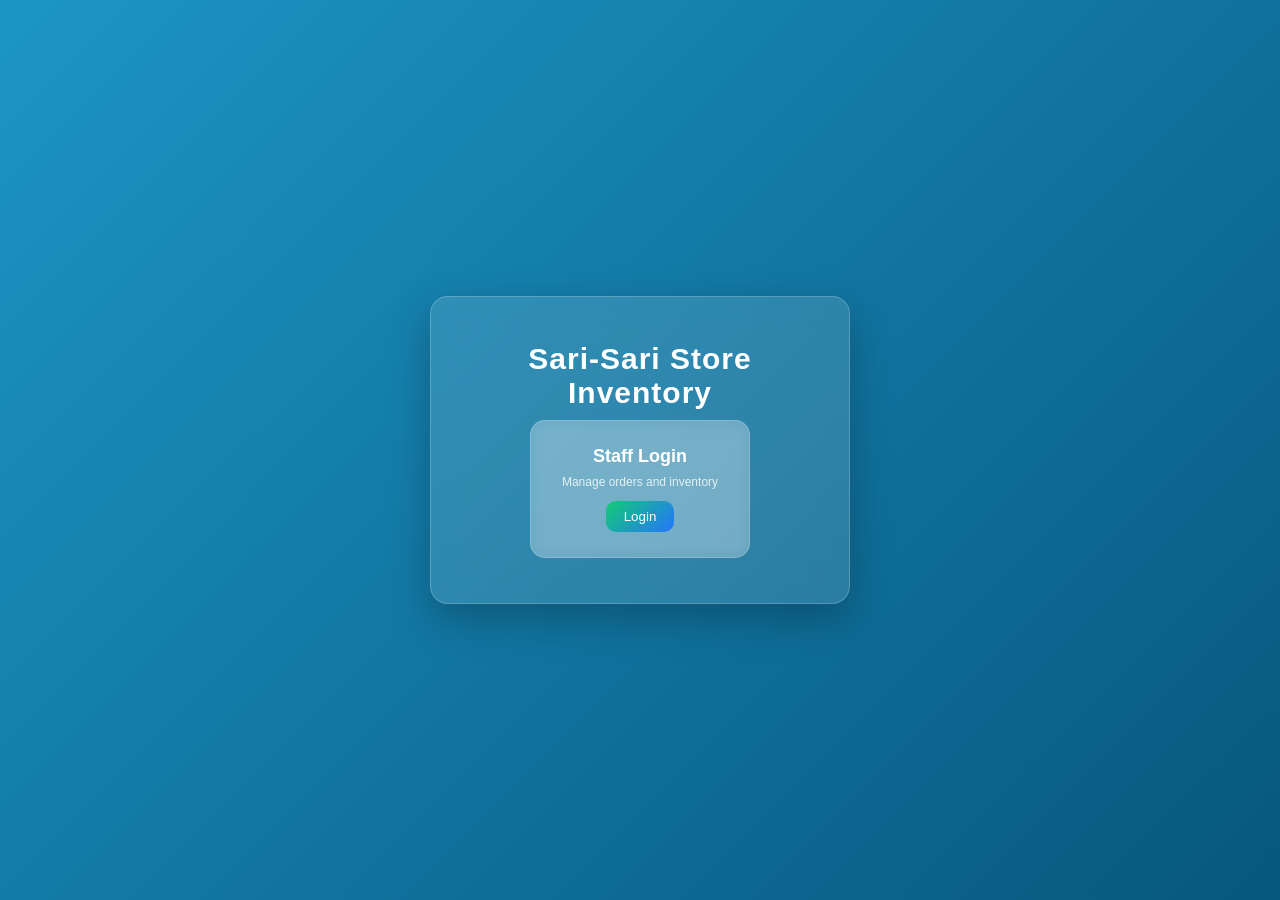
==== INC/index.html @ 5c4dc4d6 "Add files via upload" ====
<!DOCTYPE html>
<html>
<head>
    <title>Sari-Sari Store Inventory</title>
    <link rel="stylesheet" href="style.css">

   <style>
* {
    margin: 0;
    padding: 0;
    box-sizing: border-box;
    font-family: 'Segoe UI', Tahoma, Geneva, Verdana, sans-serif;
}

/* BACKGROUND */
body {
    height: 100vh;
    display: flex;
    justify-content: center;
    align-items: center;
    background: linear-gradient(135deg, #1793c4f9 0%, #07577e 100%);
}

/* MAIN CARD */
.main-box {
    background: rgba(255, 255, 255, 0.12);
    backdrop-filter: blur(12px);
    -webkit-backdrop-filter: blur(12px);
    padding: 45px;
    border-radius: 18px;
    width: 420px;
    text-align: center;
    box-shadow: 0 15px 40px rgba(0, 0, 0, 0.25);
    border: 1px solid rgba(255, 255, 255, 0.2);
}

/* TITLE */
.login-title {
    font-size: 30px;
    margin-bottom: 10px;
    color: #ffffff;
    font-weight: 700;
    letter-spacing: 1px;
}

.login-subtitle {
    color: rgba(255, 255, 255, 0.8);
    margin-bottom: 25px;
    font-size: 14px;
}

/* CHOICES */
.choice-container {
    display: flex;
    justify-content: center;
    gap: 18px;
}

/* TILE CARD */
.choice-tile {
    background: rgba(255, 255, 255, 0.25);
    padding: 25px;
    width: 220px;
    border-radius: 15px;
    cursor: pointer;
    transition: all 0.3s ease;
    border: 1px solid rgba(255, 255, 255, 0.2);
    backdrop-filter: blur(8px);
}

.choice-tile:hover {
    transform: translateY(-8px) scale(1.02);
    background: rgba(255, 255, 255, 0.35);
    box-shadow: 0 10px 25px rgba(0, 0, 0, 0.2);
}

/* TILE TEXT */
.choice-tile h2 {
    font-size: 18px;
    margin-bottom: 8px;
    color: #fff;
}

.choice-tile p {
    font-size: 12px;
    color: rgba(255, 255, 255, 0.8);
}

/* LOGIN FORM */
#staffLoginForm {
    display: none;
    margin-top: 20px;
}

/* INPUT FIELD */
.form-group {
    position: relative;
    margin-top: 15px;
}

.form-input {
    width: 100%;
    padding: 12px 12px 12px 15px;
    border-radius: 10px;
    border: none;
    outline: none;
    font-size: 14px;
    background: rgba(255, 255, 255, 0.85);
    transition: 0.3s;
}

.form-input:focus {
    background: #fff;
    box-shadow: 0 0 0 3px rgba(118, 75, 162, 0.3);
}

/* BUTTON GENERAL */
.login-btn {
    padding: 12px;
    border: none;
    border-radius: 10px;
    color: white;
    cursor: pointer;
    font-weight: 600;
    transition: 0.3s;
}

/* TILE BUTTON */
.choice-tile button {
    margin-top: 12px;
    padding: 8px 18px;
    border: none;
    border-radius: 10px;
    background: linear-gradient(135deg, #11cb74, #2575fc);
    color: white;
    cursor: pointer;
    transition: 0.3s;
}

.choice-tile button:hover {
    transform: scale(1.05);
    opacity: 0.9;
}
</style>
</head>

<body>

<div id="choiceScreen">
    <div class="main-box">

        <h1 class="login-title">Sari-Sari Store Inventory</h1>

        <div class="choice-container">
            <div class="choice-tile">
                <h2>Staff Login</h2>
                <p>Manage orders and inventory</p>
                <button onclick="showStaffLogin()">Login</button>
            </div>
        </div>

        <!-- STAFF LOGIN FORM -->
        <div id="staffLoginForm">
            <div class="form-group">
                <input type="text" class="form-input" id="username" placeholder="Username">
            </div>

            <div class="form-group">
                <input type="password" class="form-input" id="password" placeholder="Password">
            </div>

            <div style="display: flex; gap: 10px; margin-top: 20px;">
                <button class="login-btn" onclick="staffLogin()" style="flex: 1; background: linear-gradient(135deg, #667eea 0%, #764ba2 100%);">
                    Login
                </button>
                <button class="login-btn" onclick="hideStaffLogin()" style="flex: 1; background: #6c757d;">
                    Cancel
                </button>
            </div>
        </div>

    </div>
</div>

<script src="script.js"></script>

</body>
</html>
---- INC/style.css ----
body {
    font-family: 'Segoe UI', sans-serif;
    background: linear-gradient(to right, #86b9ef, #cfe9ff);
    margin: 0;
    padding: 0;
}

/* Title */
h1 {
    font-size: 32px;
    font-weight: bold;
    color: white;
    margin: 0;
}

/* Header container */
.header {
    background: linear-gradient(to right, #2c3e50, #3498db);
    padding: 20px;
    text-align: center;
    border-bottom: 4px solid #1abc9c;
    box-shadow: 0 4px 8px rgba(0,0,0,0.2);
}

/* Optional subtitle */
.subtitle {
    color: #ecf0f1;
    font-size: 14px;
    margin-top: 5px;
}
/* Container Card */
.form {
    background: rgb(255, 255, 255);
    padding: 20px;
    margin: 20px auto;
    width: 70%;
    border-radius: 12px;
    box-shadow: 0 4px 10px rgba(0,0,0,0.1);

    display: flex;
    justify-content: center;
    align-items: center;
    gap: 10px;
    flex-wrap: nowrap;
}
/*inputs*/
.form input {
    flex: 1;
    padding: 10px;
    width: 25%;
    border: 1px solid #ccc;
    border-radius: 8px;
    outline: none;
    height: 42px;
}
.form input:focus {
    border-color: #3498db;
    box-shadow: 0 0 5px #3498db;
}

/* Button */
button {
    padding: 10px 15px;
    white-space: nowrap; /* prevents text from breaking */
}

button:hover {
    background: #219150;
    transform: scale(1.05);
}

/*table*/
table {
    border-collapse: separate;
    border-spacing: 10px;
}
/* Table Header */
th {
    background: #3498db;
    color: white;
}

td, th {
    background: white;
    padding: 12px;
    border-radius: 8px;
    box-shadow: 0 2px 6px rgba(0,0,0,0.1);
}
/* Zebra effect */
tr:nth-child(even) {
    background: #f2f2f2;
}

/* Hover effect */
tr:hover {
    background: #eaf6ff;
}

/* Status styles */
.low {
    color: white;
    background: #e74c3c;
    padding: 5px 10px;
    border-radius: 5px;
}

.ok {
    color: white;
    background: #2ecc71;
    padding: 5px 10px;
    border-radius: 5px;
}
/* DASHBOARD */
.dashboard {
    display: flex;
    justify-content: center;
    gap: 15px;
    margin: 20px;
}

.card {
    background: white;
    padding: 15px 25px;
    border-radius: 10px;
    box-shadow: 0 4px 8px rgba(0,0,0,0.1);
    font-weight: bold;
}

.lowCard {
    background: #e74c3c;
    color: white;
}

.valueCard {
    background: #2ecc71;
    color: white;
}

/* SEARCH */
#search {
    padding: 10px;
    width: 50%;
    margin: 10px auto;
    display: block;
    border-radius: 8px;
    border: 1px solid #ccc;
}

/* ACTION BUTTONS */
td button {
    margin: 2px;
    padding: 5px 8px;
    font-size: 12px;
}

.editBtn {
    background: #f39c12;
}

.deleteBtn {
    background: #e74c3c;
}
.search-container {
    width: 50%;
    margin: 20px auto;
    position: relative;
}

/* Input */
.search-container input {
    width: 100%;
    padding: 12px 15px 12px 40px;
    border-radius: 25px;
    border: 1px solid #ccc;
    outline: none;
    font-size: 14px;
    transition: 0.3s;
    box-shadow: 0 2px 5px rgba(0,0,0,0.1);
}

/* Icon */
.search-icon {
    position: absolute;
    left: 12px;
    top: 50%;
    transform: translateY(-50%);
    font-size: 16px;
    color: #c89898;
}

/* Focus effect */
.search-container input:focus {
    border-color: #3498db;
    box-shadow: 0 0 8px rgba(52, 152, 219, 0.5);
}

/* Hover effect */
.search-container input:hover {
    border-color: #3498db;
}
.search-container {
    width: 50%;
    margin: 20px auto;
    position: relative;
}
.add-btn {
    background: linear-gradient(135deg, #27ae60, #2ecc71);
    color: white;
    border: none;
    padding: 12px 20px;
    border-radius: 10px;
    cursor: pointer;
    font-weight: bold;
    font-size: 14px;
    display: flex;
    align-items: center;
    gap: 5px;
    transition: 0.3s;
    white-space: nowrap;
    height: 42px;
    letter-spacing: 0.5px;
}

/* Hover effect */
.add-btn:hover {
    background: linear-gradient(135deg, #219150, #27ae60);
    transform: translateY(-2px);
    box-shadow: 0 4px 10px rgba(0,0,0,0.2);
}

/* Click effect */
.add-btn:active {
    transform: scale(0.95);
}
/* Table container */
.inventory-table {
    width: 85%;
    margin: 20px auto;
    border-collapse: separate;
    border-spacing: 0 12px;
}

/* Header */
.inventory-table th {
    background: linear-gradient(to right, #3498db, #2980b9);
    color: white;
    padding: 14px;
    font-size: 14px;
}
/* Cells */
.inventory-table td {
     padding: 12px;
    text-align: center;
    border: none;
}

/* Zebra rows */
.inventory-table tr:nth-child(even) {
    background: #f8f9ff;
}

/* Hover effect */
.inventory-table tr:hover {
    background: #eaf4ff;
    transition: 0.2s;
}

/* Action buttons */
.inventory-table button {
    padding: 5px 8px;
    margin: 2px;
    font-size: 12px;
    border-radius: 6px;
}

/* Rounded corners */
.inventory-table tbody tr td:first-child {
       background: #1e1e1e;
    color: white;
    font-weight: bold;
}

.inventory-table tbody tr td:last-child {
    border-top-right-radius: 10px;
    border-bottom-right-radius: 10px;
}

/* Hover */
.inventory-table tbody tr:hover {
    transform: translateY(-2px);
    transition: 0.2s;
}


.low-row {
    background-color: #f0f0f0 !important;
}

tbody tr {
    background: white;
    box-shadow: 0 4px 12px #3498db33;
    border-radius: 10px;
    overflow: hidden;
    border-left: 5px solid #2ecc71;
}

/* remove borders */
td {
    border: none;
    padding: 12px;
}

/* round corners */
tbody tr td:first-child {
    border-top-left-radius: 10px;
    border-bottom-left-radius: 10px;
}

tbody tr td:last-child {
    border-top-right-radius: 10px;
    border-bottom-right-radius: 10px;
}

/* hover effect */
tbody tr:hover {
    transform: translateY(-2px);
    transition: 0.2s;
}
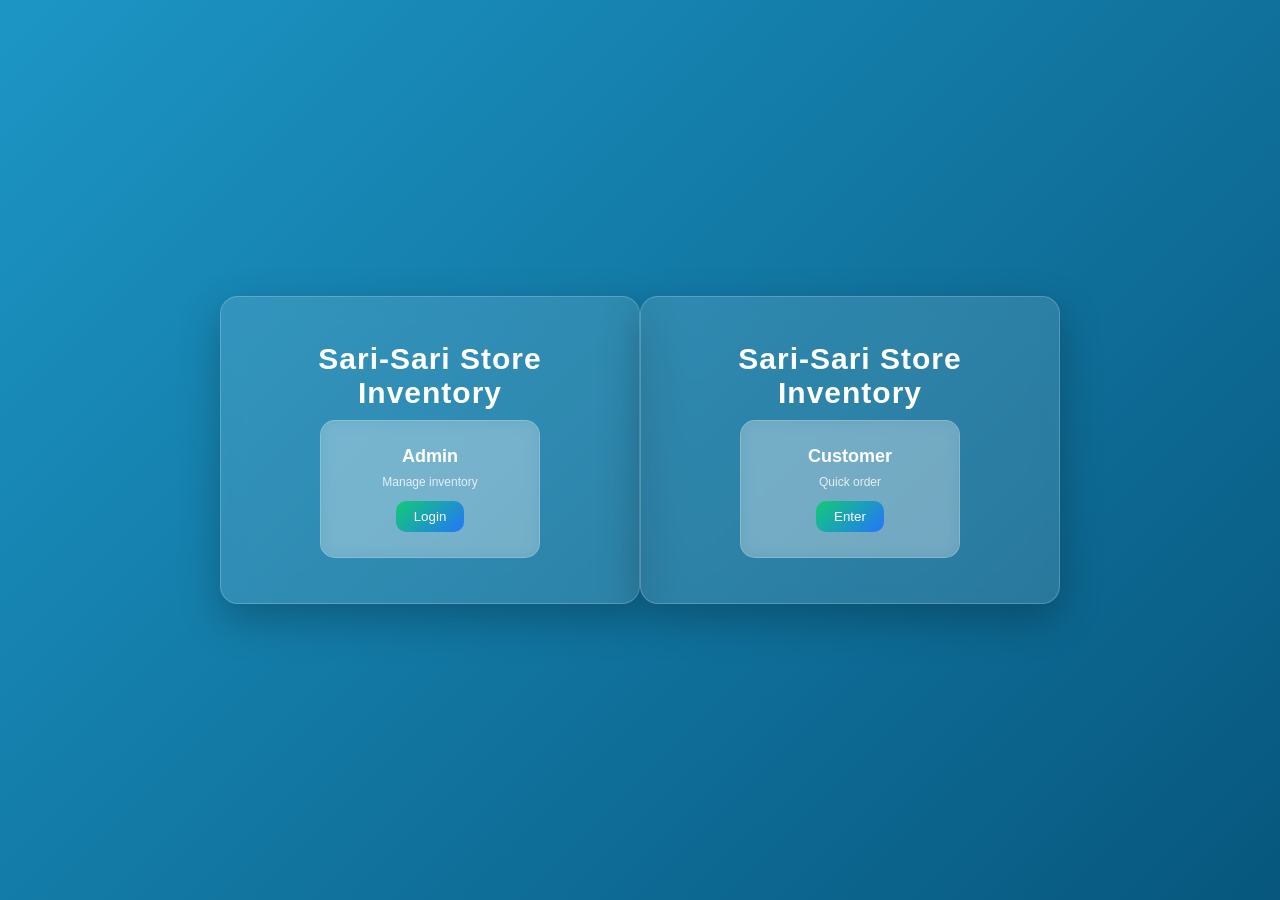
==== commit 6d84f216: "Add files via upload" ====
--- a/INC/index.html
+++ b/INC/index.html
@@ -15,7 +15,7 @@
 /* BACKGROUND */
 body {
     height: 100vh;
-    display: flex;
+    display: flex; 
     justify-content: center;
     align-items: center;
     background: linear-gradient(135deg, #1793c4f9 0%, #07577e 100%);
@@ -146,40 +146,161 @@
 
 <body>
 
+<!-- CHOICE SCREEN -->
 <div id="choiceScreen">
     <div class="main-box">
-
+        <h1 class="login-title">Sari-Sari Store Inventory</h1>
+
+        <div class="choice-container">
+
+            <div class="choice-tile">
+                <h2>Admin</h2>
+                <p>Manage inventory</p>
+                <button onclick="showStaffLogin()">Login</button>
+            </div>
+
+        </div>
+
+        <!-- LOGIN -->
+        <div id="staffLoginForm">
+            <input id="username" placeholder="Username">
+            <input id="password" type="password" placeholder="Password">
+
+            <button onclick="staffLogin()">Login</button>
+        </div>
+
+    </div>
+</div>
+
+<!-- ADMIN PANEL (ONLY ONE) -->
+<div id="adminPanel" style="display:none;">
+
+    <h1>ADMIN INVENTORY</h1>
+
+    <!-- DASHBOARD -->
+    <div class="dashboard">
+        <div>Total Products: <span id="totalProducts">0</span></div>
+        <div>Low Stock: <span id="lowStock">0</span></div>
+        <div>Total Value: ₱<span id="totalValue">0</span></div>
+    </div>
+
+    <!-- FORM -->
+    <div class="form">
+        <input id="name" placeholder="Product Name">
+        <input id="quantity" type="number" placeholder="Quantity">
+        <input id="price" type="number" placeholder="Price">
+        <input id="level" type="number" placeholder="Low Level">
+        <input id="expiry" type="date">
+
+        <select id="category">
+            <option>Food</option>
+            <option>Drinks</option>
+            <option>Household</option>
+            <option>Instant Goods</option>
+        </select>
+
+        <button onclick="addProduct()">Add Product</button>
+    </div>
+
+    <!-- INVENTORY -->
+    <div class="category-box food">
+        <h2>Food Inventory</h2>
+        <table><tbody id="foodList"></tbody></table>
+    </div>
+
+    <div class="category-box drinks">
+        <h2>Drinks Inventory</h2>
+        <table><tbody id="drinksList"></tbody></table>
+    </div>
+
+    <div class="category-box household">
+        <h2>Household Inventory</h2>
+        <table><tbody id="householdList"></tbody></table>
+    </div>
+
+    <div class="category-box instant">
+        <h2>Instant Goods Inventory</h2>
+        <table><tbody id="instantList"></tbody></table>
+    </div>
+
+</div>
+
+<script src="script.js"></script>
+
+</body> 
+
+<!-- CHOICE SCREEN -->
+<div id="choiceScreen">
+    <div class="main-box">
         <h1 class="login-title">Sari-Sari Store Inventory</h1>
 
         <div class="choice-container">
             <div class="choice-tile">
-                <h2>Staff Login</h2>
-                <p>Manage orders and inventory</p>
-                <button onclick="showStaffLogin()">Login</button>
+                <h2>Customer</h2>
+                <p>Quick order</p>
+                <button onclick="goToCustomer()">Enter</button>
             </div>
+
         </div>
 
-        <!-- STAFF LOGIN FORM -->
-        <div id="staffLoginForm">
-            <div class="form-group">
-                <input type="text" class="form-input" id="username" placeholder="Username">
-            </div>
-
-            <div class="form-group">
-                <input type="password" class="form-input" id="password" placeholder="Password">
-            </div>
-
-            <div style="display: flex; gap: 10px; margin-top: 20px;">
-                <button class="login-btn" onclick="staffLogin()" style="flex: 1; background: linear-gradient(135deg, #667eea 0%, #764ba2 100%);">
-                    Login
-                </button>
-                <button class="login-btn" onclick="hideStaffLogin()" style="flex: 1; background: #6c757d;">
-                    Cancel
-                </button>
-            </div>
-        </div>
-
-    </div>
+<!-- ADMIN PANEL (ONLY ONE) -->
+<div id="adminPanel" style="display:none;">
+
+    <h1>ADMIN INVENTORY</h1>
+
+    <!-- DASHBOARD -->
+    <div class="dashboard">
+        <div>Total Products: <span id="totalProducts">0</span></div>
+        <div>Low Stock: <span id="lowStock">0</span></div>
+        <div>Total Value: ₱<span id="totalValue">0</span></div>
+    </div>
+
+    <!-- FORM -->
+    <div class="form">
+        <input id="name" placeholder="Product Name">
+        <input id="quantity" type="number" placeholder="Quantity">
+        <input id="price" type="number" placeholder="Price">
+        <input id="level" type="number" placeholder="Low Level">
+        <input id="expiry" type="date">
+
+        <select id="category">
+            <option>Food</option>
+            <option>Drinks</option>
+            <option>Household</option>
+            <option>Instant Goods</option>
+        </select>
+
+        <button onclick="addProduct()">Add Product</button>
+    </div>
+
+    <!-- INVENTORY -->
+    <div class="category-box food">
+        <h2>Food Inventory</h2>
+        <table><tbody id="foodList"></tbody></table>
+    </div>
+
+    <div class="category-box drinks">
+        <h2>Drinks Inventory</h2>
+        <table><tbody id="drinksList"></tbody></table>
+    </div>
+
+    <div class="category-box household">
+        <h2>Household Inventory</h2>
+        <table><tbody id="householdList"></tbody></table>
+    </div>
+
+    <div class="category-box instant">
+        <h2>Instant Goods Inventory</h2>
+        <table><tbody id="instantList"></tbody></table>
+    </div>
+
+</div>
+
+<!-- CUSTOMER SCREEN -->
+<div id="customerScreen" style="display:none;">
+    <h1>Customer Store</h1>
+    <button onclick="goBack()">Back</button>
+    <div id="customerList"></div>
 </div>
 
 <script src="script.js"></script>
--- a/INC/style.css
+++ b/INC/style.css
@@ -12,6 +12,8 @@
     color: white;
     margin: 0;
 }
+
+
 
 /* Header container */
 .header {
@@ -71,29 +73,29 @@
 
 /*table*/
 table {
-    border-collapse: separate;
-    border-spacing: 10px;
-}
-/* Table Header */
+    width: 80%;
+    margin: 20px auto;
+    border-collapse: separate !important;
+    border-spacing: 10px !important;
+}
+
+td {
+    background: white;
+    padding: 5px 8px;
+    border-radius: 8px;
+    box-shadow: 0 2px 6px rgba(0,0,0,0.1);
+}
+
 th {
-    background: #3498db;
-    color: white;
-}
-
-td, th {
-    background: white;
+    background: linear-gradient(135deg, #3498db, #2980b9);
+    color: white;
     padding: 12px;
     border-radius: 8px;
-    box-shadow: 0 2px 6px rgba(0,0,0,0.1);
-}
-/* Zebra effect */
-tr:nth-child(even) {
-    background: #f2f2f2;
-}
-
-/* Hover effect */
-tr:hover {
-    background: #eaf6ff;
+    box-shadow: 0 3px 8px rgba(0,0,0,0.2);
+}
+
+tbody tr:hover td {
+    transform: translateY(-2px);
 }
 
 /* Status styles */
@@ -192,6 +194,7 @@
 .search-container input:focus {
     border-color: #3498db;
     box-shadow: 0 0 8px rgba(52, 152, 219, 0.5);
+      letter-spacing: 0.5px;
 }
 
 /* Hover effect */
@@ -236,8 +239,11 @@
 .inventory-table {
     width: 85%;
     margin: 20px auto;
-    border-collapse: separate;
-    border-spacing: 0 12px;
+    border-collapse: collapse;
+    background: white;
+    border-radius: 12px;
+    overflow: hidden;
+    box-shadow: 0 4px 12px rgba(0,0,0,0.1);
 }
 
 /* Header */
@@ -246,12 +252,14 @@
     color: white;
     padding: 14px;
     font-size: 14px;
-}
+    letter-spacing: 0.5px;
+}
+
 /* Cells */
 .inventory-table td {
-     padding: 12px;
+    padding: 12px;
     text-align: center;
-    border: none;
+    font-size: 14px;
 }
 
 /* Zebra rows */
@@ -273,6 +281,10 @@
     border-radius: 6px;
 }
 
+/* Optional: smaller buttons */
+.inventory-table td button {
+    cursor: pointer;
+}
 /* Rounded corners */
 .inventory-table tbody tr td:first-child {
        background: #1e1e1e;
@@ -325,4 +337,172 @@
 tbody tr:hover {
     transform: translateY(-2px);
     transition: 0.2s;
+}
+/* SECTION CONTAINER */
+.inventory-section {
+    width: 90%;
+    margin: auto;
+}
+
+/* TITLE */
+.section-title {
+    text-align: center;
+    font-size: 26px;
+    font-weight: bold;
+    color: white;
+    margin: 25px 0;
+    position: relative;
+}
+
+/* underline */
+.section-title::after {
+    content: "";
+    width: 70px;
+    height: 4px;
+    background: #2ecc71;
+    display: block;
+    margin: 8px auto 0;
+    border-radius: 2px;
+}
+.section-header {
+    width: 80%;
+    margin: 20px auto;
+    padding: 15px;
+    font-size: 20px;
+    font-weight: bold;
+    color: white;
+    background: linear-gradient(to right, #3498db, #2980b9);
+    border-radius: 10px;
+    text-align: center;
+    box-shadow: 0 4px 10px rgba(0,0,0,0.2);
+}
+.section-box {
+    width: 85%;
+    margin: 20px auto;
+    padding: 15px;
+    background: white;
+    border-radius: 12px;
+    box-shadow: 0 5px 15px rgba(0,0,0,0.1);
+}
+
+.section-box h2 {
+    margin-bottom: 10px;
+    color: #2c3e50;
+    border-left: 5px solid #3498db;
+    padding-left: 10px;
+}
+
+.category-box {
+    width: 85%;
+    margin: 20px auto;
+    padding: 15px;
+    background: white;
+    border-radius: 14px;
+    box-shadow: 0 5px 15px rgba(0,0,0,0.1);
+     transition: all 0.3s ease;
+}
+
+.category-box:hover {
+    transform: translateY(-3px);
+}
+
+/* TITLE STYLE */
+.category-title {
+    font-size: 22px;
+    font-weight: bold;
+    margin-bottom: 10px;
+    padding: 10px 15px;
+    border-radius: 10px;
+    color: white;
+    display: inline-block;
+}
+
+/* FOOD STYLE */
+.category-box.food .category-title {
+    background: linear-gradient(135deg, #27ae60, #2ecc71);
+}
+/* DRINKS */
+.category-box.drinks .category-title {
+    background: linear-gradient(135deg, #3498db, #2980b9);
+}
+
+/* HOUSEHOLD */
+.category-box.household .category-title {
+    background: linear-gradient(135deg, #9b59b6, #8e44ad);
+}
+
+/* INSTANT GOODS */
+.category-box.instant .category-title {
+    background: linear-gradient(135deg, #f39c12, #e67e22);
+}
+
+.deleteBtn {
+    background: linear-gradient(135deg, #e74c3c, #c0392b);
+    color: white;
+    border: none;
+    padding: 6px 10px;
+    border-radius: 8px;
+    cursor: pointer;
+    font-size: 13px;
+    font-weight: bold;
+    display: inline-flex;
+    align-items: center;
+    gap: 5px;
+    transition: all 0.25s ease;
+}
+
+/* hover */
+.deleteBtn:hover {
+    background: linear-gradient(135deg, #c0392b, #a93226);
+    transform: translateY(-2px);
+    box-shadow: 0 4px 10px rgba(0,0,0,0.2);
+}
+
+/* click effect */
+.deleteBtn:active {
+    transform: scale(0.95);
+}
+/* PLUS BUTTON (RESTOCK) */
+.plusBtn {
+    background: linear-gradient(135deg, #27ae60, #2ecc71);
+    color: white;
+    border: none;
+    padding: 6px 10px;
+    border-radius: 8px;
+    cursor: pointer;
+    font-size: 13px;
+    font-weight: bold;
+    transition: 0.25s;
+}
+
+.plusBtn:hover {
+    transform: translateY(-2px);
+    box-shadow: 0 4px 10px rgba(0,0,0,0.2);
+}
+
+/* MINUS BUTTON (SELL) */
+.minusBtn {
+    background: linear-gradient(135deg, #e67e22, #e67e22);
+    color: white;
+    border: none;
+    padding: 6px 10px;
+    border-radius: 8px;
+    cursor: pointer;
+    font-size: 13px;
+    font-weight: bold;
+    transition: 0.25s;
+}
+
+.minusBtn:hover {
+    transform: translateY(-2px);
+    box-shadow: 0 4px 10px rgba(0,0,0,0.2);
+}
+
+/* CLICK EFFECT (BOTH) */
+.plusBtn:active,
+.minusBtn:active {
+    transform: scale(0.95);
+}
+#customerList div {
+    box-shadow: 0 4px 10px rgba(0,0,0,0.2);
 }
